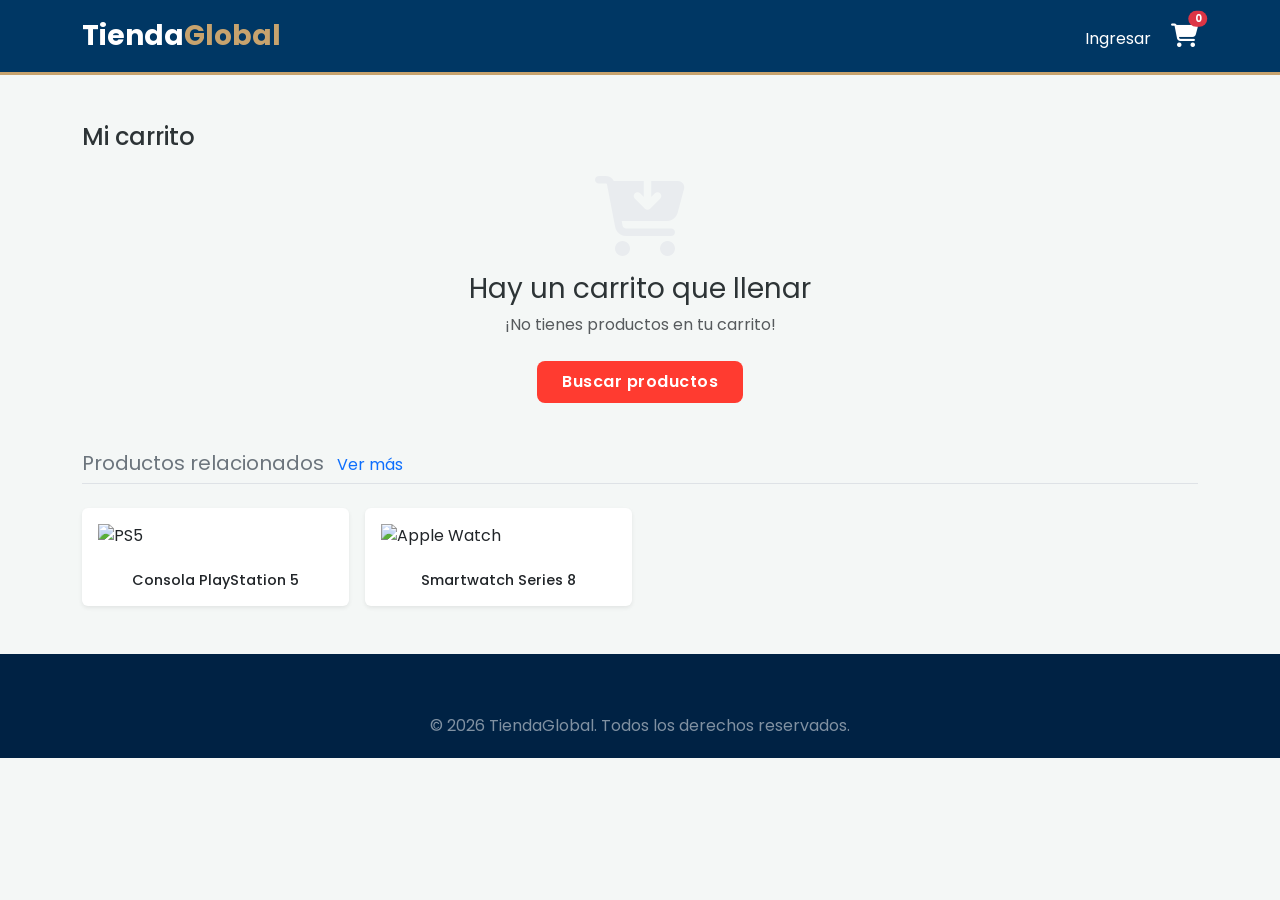
==== cart.html @ bb1b1189 "Agregando archivos HTML y CSS del prototipo" ====
<!DOCTYPE html>
<html lang="es">
<head>
    <meta charset="UTF-8">
    <meta name="viewport" content="width=device-width, initial-scale=1.0">
    <title>Mi Carrito - TiendaGlobal</title>
    <link href="https://cdn.jsdelivr.net/npm/bootstrap@5.3.2/dist/css/bootstrap.min.css" rel="stylesheet">
    <link rel="stylesheet" href="https://cdnjs.cloudflare.com/ajax/libs/font-awesome/6.4.0/css/all.min.css">
    <link rel="stylesheet" href="style.css">
</head>
<body>

    <div class="search-bar-container">
        <div class="container">
            <div class="row align-items-center">
                <div class="col-6">
                    <a href="index.html" class="text-white text-decoration-none fs-3 fw-bold">
                        Tienda<span style="color: var(--accent-gold);">Global</span>
                    </a>
                </div>
                <div class="col-6 text-end">
                    <a href="login.html" class="text-white text-decoration-none me-3 d-none d-md-inline">Ingresar</a>
                    <a href="cart.html" class="text-white text-decoration-none fs-4 position-relative">
                        <i class="fas fa-shopping-cart"></i>
                        <span class="position-absolute top-0 start-100 translate-middle badge rounded-pill bg-danger" style="font-size: 0.6rem;">0</span>
                    </a>
                </div>
            </div>
        </div>
    </div>

    <main class="container my-5">
        <h4 class="mb-4" style="color: var(--dark-text);">Mi carrito</h4>
        
        <div class="cart-empty d-flex flex-column align-items-center justify-content-center">
            <i class="fas fa-cart-arrow-down mb-3" style="font-size: 5rem; color: #e9ecef;"></i>
            <h3 class="mb-2 fw-normal">Hay un carrito que llenar</h3>
            <p class="text-muted mb-4">¡No tienes productos en tu carrito!</p>
            <a href="index.html#productos" class="btn btn-action py-2 px-4">Buscar productos</a>
        </div>

        <h5 class="mt-5 mb-4 border-bottom pb-2 text-secondary fw-normal">Productos relacionados <a href="index.html#productos" class="text-decoration-none fs-6 ms-2" style="color: #0d6efd;">Ver más</a></h5>
        
        <div class="row row-cols-2 row-cols-md-4 g-3">
            <div class="col">
                <div class="card h-100 border-0 shadow-sm">
                    <img src="https://images.unsplash.com/photo-1606813907291-d86efa9b94db?w=300&q=80" class="card-img-top p-3" alt="PS5">
                    <div class="card-body text-center p-2">
                        <h6 class="card-title text-truncate" style="font-size: 0.9rem;">Consola PlayStation 5</h6>
                    </div>
                </div>
            </div>
            <div class="col">
                <div class="card h-100 border-0 shadow-sm">
                    <img src="https://images.unsplash.com/photo-1546868871-7041f2a55e12?w=300&q=80" class="card-img-top p-3" alt="Apple Watch">
                    <div class="card-body text-center p-2">
                        <h6 class="card-title text-truncate" style="font-size: 0.9rem;">Smartwatch Series 8</h6>
                    </div>
                </div>
            </div>
        </div>
    </main>

    <footer class="mt-auto">
        <div class="container text-center text-white-50">
            &copy; 2026 TiendaGlobal. Todos los derechos reservados.
        </div>
    </footer>

</body>
</html>
---- style.css ----
/* style.css - Diseño Mejorado */
@import url('https://fonts.googleapis.com/css2?family=Poppins:wght@300;400;500;600;700&display=swap');

:root {
    --primary-blue: #003764;
    --primary-blue-dark: #002244;
    --accent-gold: #C7A36E;
    --accent-gold-hover: #b08d55;
    --light-bg: #f4f7f6;
    --dark-text: #2d3436;
    --action-red: #ff3b30;
    --action-red-hover: #d63026;
}

body {
    font-family: 'Poppins', sans-serif;
    background-color: var(--light-bg);
    color: var(--dark-text);
}

/* --- Barras Superiores --- */
.top-bar {
    background-color: var(--primary-blue-dark);
    color: rgba(255, 255, 255, 0.8);
    font-size: 0.8rem;
    padding: 8px 0;
    font-weight: 300;
    letter-spacing: 0.5px;
}
.top-bar a {
    color: white;
    text-decoration: none;
    margin-left: 20px;
    font-weight: 500;
    transition: color 0.2s;
}
.top-bar a:hover {
    color: var(--accent-gold);
}

.search-bar-container {
    background-color: var(--primary-blue);
    padding: 15px 0;
    border-bottom: 3px solid var(--accent-gold);
}

/* Buscador estilo píldora */
.input-group.search-pill {
    border-radius: 30px;
    overflow: hidden;
    box-shadow: 0 4px 10px rgba(0,0,0,0.1);
}
.input-group.search-pill .form-select, 
.input-group.search-pill .form-control {
    border: none;
    padding: 12px 20px;
}
.input-group.search-pill .form-select {
    max-width: 130px;
    background-color: #f8f9fa;
    font-weight: 500;
    font-size: 0.9rem;
}
.input-group.search-pill .btn {
    border: none;
    padding: 0 25px;
}

/* --- Hero Section --- */
.hero-section {
    background: linear-gradient(135deg, var(--primary-blue) 0%, #001a33 100%);
    color: white;
    padding: 80px 0;
    text-align: center;
    position: relative;
    overflow: hidden;
}
.hero-section h1 {
    font-weight: 700;
    letter-spacing: -1px;
}

/* --- Botones --- */
.btn {
    border-radius: 8px;
    font-weight: 600;
    letter-spacing: 0.5px;
    transition: all 0.3s ease;
}

.btn-primary {
    background-color: var(--accent-gold);
    border-color: var(--accent-gold);
    color: var(--primary-blue-dark);
}
.btn-primary:hover {
    background-color: var(--accent-gold-hover);
    border-color: var(--accent-gold-hover);
    color: white;
    transform: translateY(-2px);
    box-shadow: 0 5px 15px rgba(199, 163, 110, 0.4);
}

.btn-action {
    background-color: var(--action-red); 
    color: white;
}
.btn-action:hover {
    background-color: var(--action-red-hover);
    color: white;
    box-shadow: 0 4px 12px rgba(255, 59, 48, 0.3);
}

/* --- Tarjetas de Productos (Modernas) --- */
.product-card {
    border: none;
    border-radius: 16px;
    transition: all 0.3s cubic-bezier(0.25, 0.8, 0.25, 1);
    background-color: white;
    height: 100%;
    box-shadow: 0 4px 15px rgba(0,0,0,0.04);
    position: relative;
}

.product-card:hover {
    transform: translateY(-8px);
    box-shadow: 0 15px 30px rgba(0,0,0,0.08);
}

.product-img-wrapper {
    height: 220px;
    display: flex;
    align-items: center;
    justify-content: center;
    padding: 25px;
    background: radial-gradient(circle, #ffffff 0%, #f4f7f6 100%);
    border-radius: 16px 16px 0 0;
    position: relative;
}

.product-img-wrapper img {
    max-height: 100%;
    max-width: 100%;
    object-fit: contain;
    mix-blend-mode: multiply; /* Evita fondos blancos cuadrados en la imagen */
}

.badge-floating {
    position: absolute;
    top: 15px;
    left: 15px;
    z-index: 2;
    padding: 6px 12px;
    font-weight: 600;
    letter-spacing: 0.5px;
}

.price-tag {
    color: var(--dark-text);
    font-weight: 700;
    font-size: 1.4rem;
}

/* --- Formularios (Login / Register / Contacto) --- */
.auth-container {
    max-width: 480px;
    margin: 50px auto;
    background: white;
    padding: 40px;
    border-radius: 16px;
    box-shadow: 0 10px 30px rgba(0,0,0,0.05);
    border-top: 5px solid var(--accent-gold);
}

.auth-title {
    text-align: center;
    color: var(--primary-blue);
    font-weight: 700;
    margin-bottom: 25px;
}

.form-floating > .form-control:focus ~ label {
    color: var(--primary-blue);
}
.form-floating > .form-control {
    border-radius: 8px;
    border: 1px solid #e0e0e0;
}
.form-floating > .form-control:focus {
    border-color: var(--accent-gold);
    box-shadow: 0 0 0 0.25rem rgba(199, 163, 110, 0.25);
}

/* Google Button modernizado */
.google-btn {
    width: 100%;
    background-color: white;
    color: #333;
    border: 1px solid #dcdcdc;
    padding: 12px;
    border-radius: 8px;
    font-weight: 500;
    margin-bottom: 25px;
    display: flex;
    align-items: center;
    justify-content: center;
    gap: 12px;
    transition: all 0.2s;
    box-shadow: 0 2px 4px rgba(0,0,0,0.02);
}
.google-btn:hover {
    background-color: #f8f9fa;
    border-color: #c5c5c5;
}

/* --- Footer --- */
footer {
    background-color: var(--primary-blue-dark);
    color: #e0e0e0;
    padding: 60px 0 20px;
    margin-top: 80px;
}
footer h5 {
    color: white;
    font-weight: 600;
}
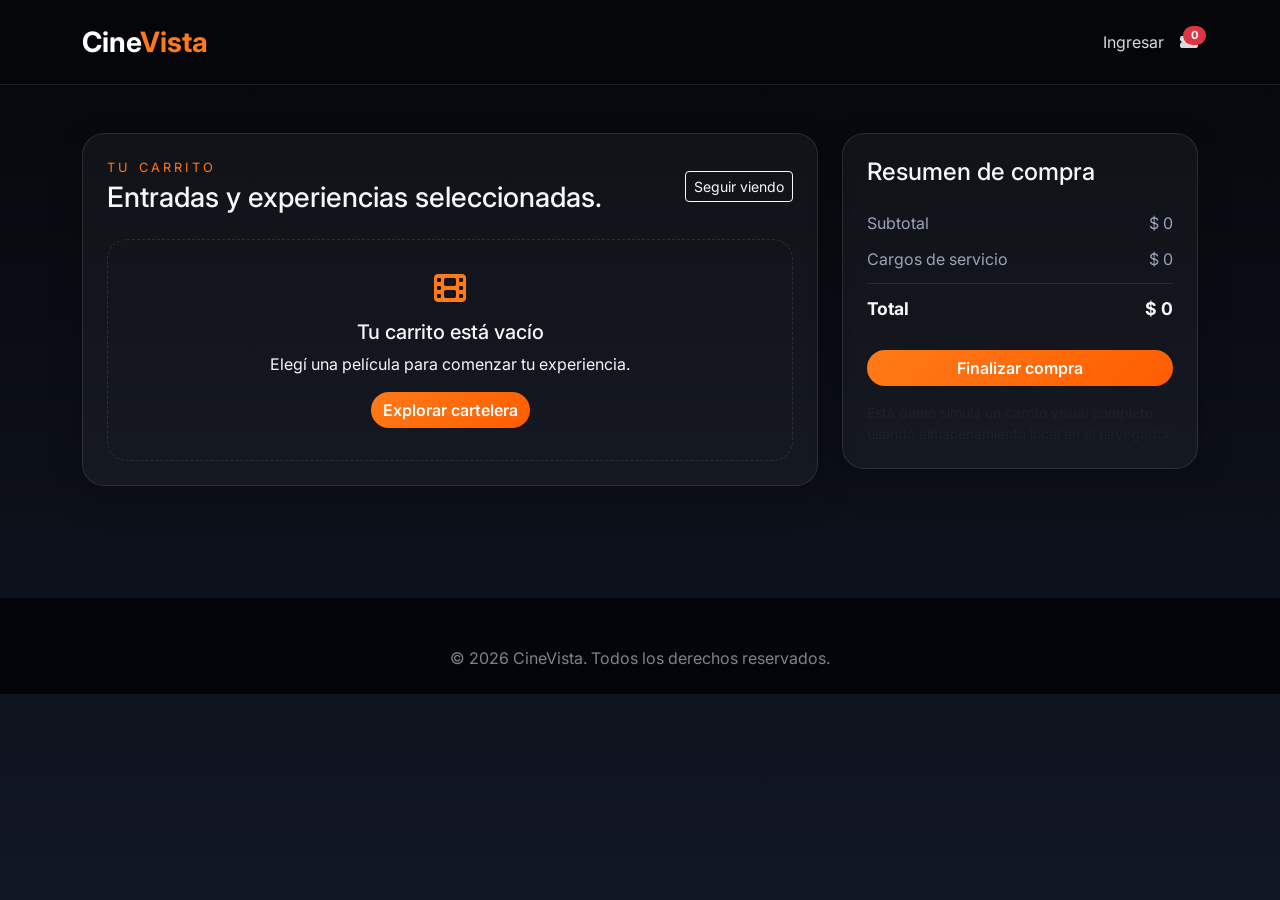
==== commit 097ddcd9: "Cambio de las vistas del sistema" ====
--- a/cart.html
+++ b/cart.html
@@ -3,69 +3,61 @@
 <head>
     <meta charset="UTF-8">
     <meta name="viewport" content="width=device-width, initial-scale=1.0">
-    <title>Mi Carrito - TiendaGlobal</title>
+    <title>Tu carrito | CineVista</title>
     <link href="https://cdn.jsdelivr.net/npm/bootstrap@5.3.2/dist/css/bootstrap.min.css" rel="stylesheet">
     <link rel="stylesheet" href="https://cdnjs.cloudflare.com/ajax/libs/font-awesome/6.4.0/css/all.min.css">
     <link rel="stylesheet" href="style.css">
 </head>
-<body>
-
-    <div class="search-bar-container">
-        <div class="container">
-            <div class="row align-items-center">
-                <div class="col-6">
-                    <a href="index.html" class="text-white text-decoration-none fs-3 fw-bold">
-                        Tienda<span style="color: var(--accent-gold);">Global</span>
-                    </a>
-                </div>
-                <div class="col-6 text-end">
-                    <a href="login.html" class="text-white text-decoration-none me-3 d-none d-md-inline">Ingresar</a>
-                    <a href="cart.html" class="text-white text-decoration-none fs-4 position-relative">
-                        <i class="fas fa-shopping-cart"></i>
-                        <span class="position-absolute top-0 start-100 translate-middle badge rounded-pill bg-danger" style="font-size: 0.6rem;">0</span>
+<body class="page-bg">
+    <header class="page-header">
+        <nav class="navbar navbar-expand-lg navbar-dark">
+            <div class="container">
+                <a class="navbar-brand fw-bold fs-3" href="index.html">Cine<span>Vista</span></a>
+                <div class="d-flex align-items-center gap-3">
+                    <a class="nav-link text-white" href="login.html">Ingresar</a>
+                    <a class="nav-link position-relative" href="cart.html" aria-label="Carrito de compras">
+                        <i class="fas fa-ticket-alt"></i>
+                        <span class="cart-badge badge rounded-pill bg-danger" data-cart-count>0</span>
                     </a>
                 </div>
             </div>
-        </div>
-    </div>
+        </nav>
+    </header>
 
-    <main class="container my-5">
-        <h4 class="mb-4" style="color: var(--dark-text);">Mi carrito</h4>
-        
-        <div class="cart-empty d-flex flex-column align-items-center justify-content-center">
-            <i class="fas fa-cart-arrow-down mb-3" style="font-size: 5rem; color: #e9ecef;"></i>
-            <h3 class="mb-2 fw-normal">Hay un carrito que llenar</h3>
-            <p class="text-muted mb-4">¡No tienes productos en tu carrito!</p>
-            <a href="index.html#productos" class="btn btn-action py-2 px-4">Buscar productos</a>
-        </div>
-
-        <h5 class="mt-5 mb-4 border-bottom pb-2 text-secondary fw-normal">Productos relacionados <a href="index.html#productos" class="text-decoration-none fs-6 ms-2" style="color: #0d6efd;">Ver más</a></h5>
-        
-        <div class="row row-cols-2 row-cols-md-4 g-3">
-            <div class="col">
-                <div class="card h-100 border-0 shadow-sm">
-                    <img src="https://images.unsplash.com/photo-1606813907291-d86efa9b94db?w=300&q=80" class="card-img-top p-3" alt="PS5">
-                    <div class="card-body text-center p-2">
-                        <h6 class="card-title text-truncate" style="font-size: 0.9rem;">Consola PlayStation 5</h6>
+    <main class="container py-5">
+        <div class="row g-4">
+            <div class="col-lg-8">
+                <div class="cart-card">
+                    <div class="d-flex justify-content-between align-items-center mb-4">
+                        <div>
+                            <p class="section-kicker mb-1">Tu carrito</p>
+                            <h1 class="h3 mb-0">Entradas y experiencias seleccionadas.</h1>
+                        </div>
+                        <a href="index.html#cartelera" class="btn btn-outline-light btn-sm">Seguir viendo</a>
                     </div>
+                    <div id="cartItems"></div>
                 </div>
             </div>
-            <div class="col">
-                <div class="card h-100 border-0 shadow-sm">
-                    <img src="https://images.unsplash.com/photo-1546868871-7041f2a55e12?w=300&q=80" class="card-img-top p-3" alt="Apple Watch">
-                    <div class="card-body text-center p-2">
-                        <h6 class="card-title text-truncate" style="font-size: 0.9rem;">Smartwatch Series 8</h6>
-                    </div>
+            <div class="col-lg-4">
+                <div class="summary-card">
+                    <h2 class="h4 mb-4">Resumen de compra</h2>
+                    <div class="summary-row"><span>Subtotal</span><span id="subtotal">$0</span></div>
+                    <div class="summary-row"><span>Cargos de servicio</span><span id="service">$0</span></div>
+                    <div class="summary-row total"><span>Total</span><span id="total">$0</span></div>
+                    <button class="btn btn-cinema w-100 mt-3" type="button">Finalizar compra</button>
+                    <p class="small text-muted mt-3 mb-0">Esta demo simula un carrito visual completo usando almacenamiento local en el navegador.</p>
                 </div>
             </div>
         </div>
     </main>
 
-    <footer class="mt-auto">
+    <footer class="footer footer-small">
         <div class="container text-center text-white-50">
-            &copy; 2026 TiendaGlobal. Todos los derechos reservados.
+            © 2026 CineVista. Todos los derechos reservados.
         </div>
     </footer>
 
+    <script src="https://cdn.jsdelivr.net/npm/bootstrap@5.3.2/dist/js/bootstrap.bundle.min.js"></script>
+    <script src="script.js"></script>
 </body>
 </html>
--- a/style.css
+++ b/style.css
@@ -1,226 +1,478 @@
-/* style.css - Diseño Mejorado */
-@import url('https://fonts.googleapis.com/css2?family=Poppins:wght@300;400;500;600;700&display=swap');
+@import url('https://fonts.googleapis.com/css2?family=Inter:wght@300;400;500;600;700;800&display=swap');
 
 :root {
-    --primary-blue: #003764;
-    --primary-blue-dark: #002244;
-    --accent-gold: #C7A36E;
-    --accent-gold-hover: #b08d55;
-    --light-bg: #f4f7f6;
-    --dark-text: #2d3436;
-    --action-red: #ff3b30;
-    --action-red-hover: #d63026;
+    --bg: #06070b;
+    --surface: #10131d;
+    --surface-soft: #171b2a;
+    --text: #f5f7fb;
+    --muted: #9ba3b6;
+    --accent: #ff7a18;
+    --accent-strong: #ff5d00;
+    --accent-soft: rgba(255, 122, 24, 0.2);
+    --border: rgba(255, 255, 255, 0.1);
 }
 
 body {
-    font-family: 'Poppins', sans-serif;
-    background-color: var(--light-bg);
-    color: var(--dark-text);
-}
-
-/* --- Barras Superiores --- */
-.top-bar {
-    background-color: var(--primary-blue-dark);
-    color: rgba(255, 255, 255, 0.8);
+    font-family: 'Inter', sans-serif;
+    background: linear-gradient(180deg, #06070b 0%, #0f1422 100%);
+    color: var(--text);
+    min-height: 100vh;
+}
+
+img {
+    display: block;
+    width: 100%;
+    object-fit: cover;
+}
+
+.navbar {
+    padding: 1rem 0;
+    background: rgba(6, 7, 11, 0.75);
+    backdrop-filter: blur(12px);
+}
+
+.navbar-brand span,
+.footer h3 span {
+    color: var(--accent);
+}
+
+.nav-link {
+    color: rgba(255,255,255,0.85) !important;
+    transition: color 0.2s ease;
+}
+
+.nav-link:hover {
+    color: var(--accent) !important;
+}
+
+.hero-section {
+    min-height: 100vh;
+    padding-top: 5rem;
+    background: linear-gradient(120deg, rgba(6,7,11,0.9), rgba(16,19,29,0.7)), url('https://images.unsplash.com/photo-1489599849927-2ee91cede3ba?auto=format&fit=crop&w=1400&q=80') center/cover;
+}
+
+.hero-content {
+    padding: 5rem 0 4rem;
+}
+
+.hero-section h1 {
+    font-size: clamp(2.2rem, 4vw, 4rem);
+    font-weight: 800;
+    line-height: 1.1;
+    margin-bottom: 1rem;
+}
+
+.hero-section .lead {
+    font-size: 1.05rem;
+    max-width: 640px;
+}
+
+.hero-stat {
+    border: 1px solid var(--border);
+    border-radius: 16px;
+    padding: 1rem;
+    background: rgba(255,255,255,0.04);
+}
+
+.hero-stat strong {
+    display: block;
+    font-size: 1.15rem;
+    color: var(--accent);
+}
+
+.hero-stat span {
+    color: var(--muted);
+    font-size: 0.9rem;
+}
+
+.hero-poster {
+    position: relative;
+    border-radius: 24px;
+    overflow: hidden;
+    border: 1px solid var(--border);
+}
+
+.hero-poster img {
+    height: 480px;
+}
+
+.hero-poster-overlay {
+    position: absolute;
+    inset: auto 1.2rem 1.2rem 1.2rem;
+    background: rgba(6, 7, 11, 0.8);
+    border: 1px solid rgba(255,255,255,0.08);
+    border-radius: 16px;
+    padding: 1rem 1.1rem;
+}
+
+.hero-poster-overlay p {
+    text-transform: uppercase;
+    letter-spacing: 0.22em;
+    font-size: 0.75rem;
+    color: var(--accent);
+    margin-bottom: 0.25rem;
+}
+
+.btn-cinema {
+    background: linear-gradient(135deg, var(--accent), var(--accent-strong));
+    color: #fff;
+    border: none;
+    border-radius: 999px;
+    font-weight: 600;
+    transition: transform 0.2s ease, box-shadow 0.2s ease;
+}
+
+.btn-cinema:hover {
+    color: #fff;
+    transform: translateY(-2px);
+    box-shadow: 0 10px 25px rgba(255, 122, 24, 0.25);
+}
+
+.section-header {
+    display: flex;
+    justify-content: space-between;
+    align-items: end;
+    gap: 1rem;
+    margin-bottom: 2rem;
+}
+
+.section-kicker {
+    color: var(--accent);
+    text-transform: uppercase;
+    letter-spacing: 0.25em;
     font-size: 0.8rem;
-    padding: 8px 0;
-    font-weight: 300;
-    letter-spacing: 0.5px;
-}
-.top-bar a {
-    color: white;
+    margin-bottom: 0.3rem;
+}
+
+.section-header h2,
+.contact-card h2 {
+    font-size: clamp(1.4rem, 2.2vw, 1.8rem);
+    margin-bottom: 0;
+}
+
+.section-header a {
+    color: var(--accent);
+    font-weight: 600;
+}
+
+.movie-card,
+.feature-card,
+.upcoming-card,
+.cart-card,
+.summary-card,
+.auth-container,
+.contact-form {
+    background: rgba(255,255,255,0.04);
+    border: 1px solid var(--border);
+    box-shadow: 0 12px 35px rgba(0, 0, 0, 0.2);
+}
+
+.movie-card {
+    border-radius: 20px;
+    overflow: hidden;
+    height: 100%;
+}
+
+.movie-card img {
+    height: 230px;
+}
+
+.movie-card-body {
+    padding: 1.1rem;
+}
+
+.movie-card h3,
+.feature-card h3,
+.upcoming-card h3 {
+    font-size: 1.1rem;
+    margin-bottom: 0.5rem;
+}
+
+.movie-card p,
+.feature-card p,
+.upcoming-card p,
+.contact-card p,
+.summary-card p,
+.auth-container p {
+    color: var(--muted);
+    margin-bottom: 0;
+}
+
+.movie-meta {
+    display: flex;
+    flex-direction: column;
+    gap: 0.35rem;
+    font-size: 0.84rem;
+    color: #c6cfde;
+    margin-bottom: 0.8rem;
+}
+
+.section-dark {
+    background: linear-gradient(135deg, rgba(255,255,255,0.05), rgba(255,122,24,0.08));
+    border-top: 1px solid var(--border);
+    border-bottom: 1px solid var(--border);
+}
+
+.feature-list {
+    list-style: none;
+    padding: 0;
+    margin: 1.2rem 0 0;
+    display: grid;
+    gap: 0.8rem;
+    color: #dbe2ee;
+}
+
+.feature-list i {
+    color: var(--accent);
+    margin-right: 0.5rem;
+}
+
+.feature-card {
+    border-radius: 20px;
+    padding: 1.2rem;
+    height: 100%;
+}
+
+.feature-card i {
+    font-size: 1.4rem;
+    color: var(--accent);
+    margin-bottom: 0.7rem;
+}
+
+.upcoming-card {
+    border-radius: 20px;
+    overflow: hidden;
+}
+
+.upcoming-card img {
+    height: 210px;
+}
+
+.contact-card,
+.contact-form,
+.summary-card,
+.cart-card,
+.auth-container {
+    border-radius: 22px;
+    padding: 1.5rem;
+}
+
+.contact-card {
+    background: rgba(255,255,255,0.04);
+    border: 1px solid var(--border);
+}
+
+.contact-card i {
+    color: var(--accent);
+}
+
+.contact-form .form-control {
+    background: rgba(255,255,255,0.06);
+    color: var(--text);
+    border: 1px solid var(--border);
+}
+
+.contact-form .form-control:focus {
+    background: rgba(255,255,255,0.08);
+    color: var(--text);
+    border-color: var(--accent);
+    box-shadow: 0 0 0 0.2rem rgba(255,122,24,0.25);
+}
+
+.footer {
+    background: #04050a;
+    padding: 3rem 0 1.5rem;
+    margin-top: 4rem;
+}
+
+.footer h4 {
+    font-size: 1rem;
+    margin-bottom: 1rem;
+}
+
+.footer a {
+    color: var(--muted);
     text-decoration: none;
-    margin-left: 20px;
-    font-weight: 500;
-    transition: color 0.2s;
-}
-.top-bar a:hover {
-    color: var(--accent-gold);
-}
-
-.search-bar-container {
-    background-color: var(--primary-blue);
-    padding: 15px 0;
-    border-bottom: 3px solid var(--accent-gold);
-}
-
-/* Buscador estilo píldora */
-.input-group.search-pill {
-    border-radius: 30px;
-    overflow: hidden;
-    box-shadow: 0 4px 10px rgba(0,0,0,0.1);
-}
-.input-group.search-pill .form-select, 
-.input-group.search-pill .form-control {
-    border: none;
-    padding: 12px 20px;
-}
-.input-group.search-pill .form-select {
-    max-width: 130px;
-    background-color: #f8f9fa;
-    font-weight: 500;
-    font-size: 0.9rem;
-}
-.input-group.search-pill .btn {
-    border: none;
-    padding: 0 25px;
-}
-
-/* --- Hero Section --- */
-.hero-section {
-    background: linear-gradient(135deg, var(--primary-blue) 0%, #001a33 100%);
-    color: white;
-    padding: 80px 0;
-    text-align: center;
-    position: relative;
-    overflow: hidden;
-}
-.hero-section h1 {
-    font-weight: 700;
-    letter-spacing: -1px;
-}
-
-/* --- Botones --- */
-.btn {
-    border-radius: 8px;
-    font-weight: 600;
-    letter-spacing: 0.5px;
-    transition: all 0.3s ease;
-}
-
-.btn-primary {
-    background-color: var(--accent-gold);
-    border-color: var(--accent-gold);
-    color: var(--primary-blue-dark);
-}
-.btn-primary:hover {
-    background-color: var(--accent-gold-hover);
-    border-color: var(--accent-gold-hover);
-    color: white;
-    transform: translateY(-2px);
-    box-shadow: 0 5px 15px rgba(199, 163, 110, 0.4);
-}
-
-.btn-action {
-    background-color: var(--action-red); 
-    color: white;
-}
-.btn-action:hover {
-    background-color: var(--action-red-hover);
-    color: white;
-    box-shadow: 0 4px 12px rgba(255, 59, 48, 0.3);
-}
-
-/* --- Tarjetas de Productos (Modernas) --- */
-.product-card {
-    border: none;
-    border-radius: 16px;
-    transition: all 0.3s cubic-bezier(0.25, 0.8, 0.25, 1);
-    background-color: white;
-    height: 100%;
-    box-shadow: 0 4px 15px rgba(0,0,0,0.04);
-    position: relative;
-}
-
-.product-card:hover {
-    transform: translateY(-8px);
-    box-shadow: 0 15px 30px rgba(0,0,0,0.08);
-}
-
-.product-img-wrapper {
-    height: 220px;
-    display: flex;
+}
+
+.footer a:hover {
+    color: var(--accent);
+}
+
+.social-links {
+    display: flex;
+    gap: 0.75rem;
+}
+
+.social-links a {
+    display: inline-flex;
     align-items: center;
     justify-content: center;
-    padding: 25px;
-    background: radial-gradient(circle, #ffffff 0%, #f4f7f6 100%);
-    border-radius: 16px 16px 0 0;
-    position: relative;
-}
-
-.product-img-wrapper img {
-    max-height: 100%;
-    max-width: 100%;
-    object-fit: contain;
-    mix-blend-mode: multiply; /* Evita fondos blancos cuadrados en la imagen */
-}
-
-.badge-floating {
-    position: absolute;
-    top: 15px;
-    left: 15px;
-    z-index: 2;
-    padding: 6px 12px;
-    font-weight: 600;
-    letter-spacing: 0.5px;
-}
-
-.price-tag {
-    color: var(--dark-text);
+    width: 40px;
+    height: 40px;
+    border-radius: 50%;
+    background: rgba(255,255,255,0.07);
+}
+
+.page-bg {
+    background: linear-gradient(180deg, #06070b 0%, #111724 100%);
+}
+
+.page-header {
+    background: rgba(6, 7, 11, 0.95);
+    border-bottom: 1px solid var(--border);
+}
+
+.cart-item {
+    display: flex;
+    align-items: center;
+    justify-content: space-between;
+    gap: 1rem;
+    padding: 1rem 0;
+    border-bottom: 1px solid var(--border);
+}
+
+.cart-item:last-child {
+    border-bottom: none;
+}
+
+.cart-item img {
+    width: 96px;
+    height: 96px;
+    border-radius: 16px;
+}
+
+.cart-item h3 {
+    font-size: 1rem;
+    margin-bottom: 0.25rem;
+}
+
+.qty-controls {
+    display: flex;
+    align-items: center;
+    gap: 0.5rem;
+}
+
+.qty-controls button {
+    border: none;
+    width: 32px;
+    height: 32px;
+    border-radius: 50%;
+    background: rgba(255,255,255,0.08);
+    color: var(--text);
+}
+
+.summary-row {
+    display: flex;
+    justify-content: space-between;
+    margin-bottom: 0.75rem;
+    color: var(--muted);
+}
+
+.summary-row.total {
+    color: var(--text);
     font-weight: 700;
-    font-size: 1.4rem;
-}
-
-/* --- Formularios (Login / Register / Contacto) --- */
+    font-size: 1.1rem;
+    padding-top: 0.75rem;
+    border-top: 1px solid var(--border);
+}
+
+.empty-state {
+    text-align: center;
+    padding: 2rem 1rem;
+    border: 1px dashed var(--border);
+    border-radius: 20px;
+}
+
+.auth-page {
+    background: linear-gradient(135deg, rgba(255,122,24,0.15), rgba(6,7,11,0.95));
+}
+
 .auth-container {
     max-width: 480px;
-    margin: 50px auto;
-    background: white;
-    padding: 40px;
-    border-radius: 16px;
-    box-shadow: 0 10px 30px rgba(0,0,0,0.05);
-    border-top: 5px solid var(--accent-gold);
+    margin: 0 auto;
 }
 
 .auth-title {
     text-align: center;
-    color: var(--primary-blue);
     font-weight: 700;
-    margin-bottom: 25px;
-}
-
-.form-floating > .form-control:focus ~ label {
-    color: var(--primary-blue);
-}
-.form-floating > .form-control {
-    border-radius: 8px;
-    border: 1px solid #e0e0e0;
-}
-.form-floating > .form-control:focus {
-    border-color: var(--accent-gold);
-    box-shadow: 0 0 0 0.25rem rgba(199, 163, 110, 0.25);
-}
-
-/* Google Button modernizado */
+    margin-bottom: 0.5rem;
+}
+
 .google-btn {
     width: 100%;
-    background-color: white;
-    color: #333;
-    border: 1px solid #dcdcdc;
-    padding: 12px;
-    border-radius: 8px;
-    font-weight: 500;
-    margin-bottom: 25px;
-    display: flex;
+    background: #ffffff;
+    color: #1f2937;
+    border: 1px solid #d0d7de;
+    border-radius: 999px;
+    padding: 0.85rem 1rem;
+    margin-bottom: 1rem;
+    display: flex;
+    justify-content: center;
     align-items: center;
-    justify-content: center;
-    gap: 12px;
-    transition: all 0.2s;
-    box-shadow: 0 2px 4px rgba(0,0,0,0.02);
-}
+    gap: 0.75rem;
+    font-weight: 600;
+    box-shadow: 0 2px 8px rgba(0, 0, 0, 0.08);
+    transition: transform 0.2s ease, box-shadow 0.2s ease;
+}
+
 .google-btn:hover {
-    background-color: #f8f9fa;
-    border-color: #c5c5c5;
-}
-
-/* --- Footer --- */
-footer {
-    background-color: var(--primary-blue-dark);
-    color: #e0e0e0;
-    padding: 60px 0 20px;
-    margin-top: 80px;
-}
-footer h5 {
-    color: white;
-    font-weight: 600;
-}+    transform: translateY(-1px);
+    box-shadow: 0 6px 16px rgba(0, 0, 0, 0.12);
+}
+
+.google-btn svg {
+    width: 20px;
+    height: 20px;
+    flex-shrink: 0;
+}
+
+.separator {
+    text-align: center;
+    color: var(--muted);
+    margin: 1rem 0 1.2rem;
+    position: relative;
+}
+
+.separator::before {
+    content: '';
+    position: absolute;
+    inset: 50% 0 auto 0;
+    height: 1px;
+    background: var(--border);
+    z-index: 0;
+}
+
+.separator span {
+    position: relative;
+    z-index: 1;
+    background: var(--surface);
+    padding: 0 1rem;
+}
+
+.cart-badge {
+    position: absolute;
+    top: -4px;
+    right: -8px;
+    font-size: 0.7rem;
+}
+
+@media (max-width: 768px) {
+    .hero-content {
+        padding-top: 3rem;
+    }
+
+    .hero-poster img {
+        height: 320px;
+    }
+
+    .section-header {
+        flex-direction: column;
+        align-items: start;
+    }
+
+    .cart-item {
+        flex-direction: column;
+        align-items: start;
+    }
+}
